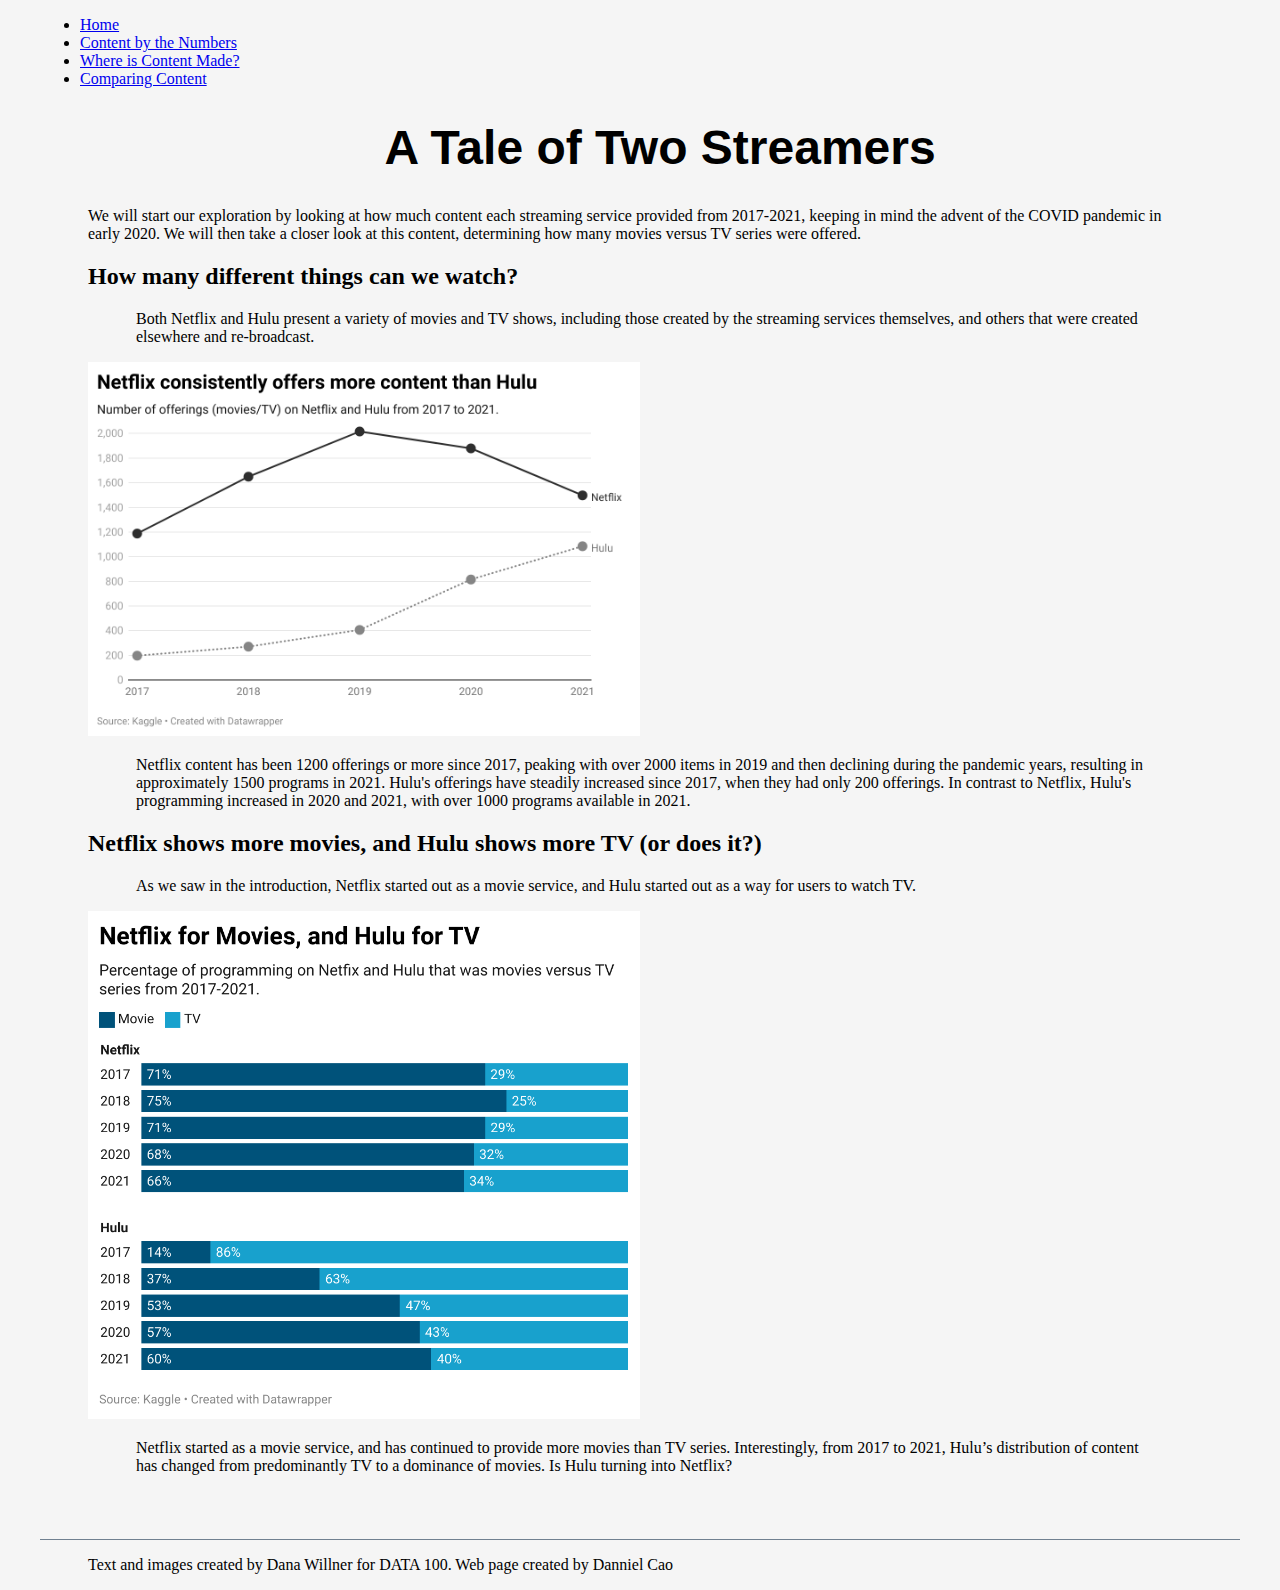
==== index.html/numbers.html @ 7a03aa73 "Add files via upload" ====
<!DOCTYPE html>
<html>

    <head>
        <meta charset="utf-8">
        <meta name="viewport" content="width=device-width">
        <title>Content Numbers</title>
        <link rel="stylesheet" href="css/style.css">
    </head>
    <header>
        <ul>
            <li><a href="index.html">Home</a></li>
            <li><a href="numbers.html">Content by the Numbers</a></li>
            <li><a href="where.html">Where is Content Made?</a></li>
            <li><a href="pandemic.html">Comparing Content</a></li>
            <h1>A Tale of Two Streamers</h1>
        </ul>
    </header>
    <body>
        <header>
        </header>
        <main>
            <p>
            We will start our exploration by looking at how much content each streaming service
            provided from 2017-2021, keeping in mind the advent of the COVID pandemic in early
            2020. We will then take a closer look at this content, determining how many movies
            versus TV series were offered.
            </p>

            <section>
                <h2>How many different things can we watch?</h2>
                <p>
                Both Netflix and Hulu present a variety of movies and TV shows, including those
                created by the streaming services themselves, and others that were created
                elsewhere and re-broadcast.
                </p>
                <img src="img/content_amount.png" alt="" width="50%">
                <p>
                Netflix content has been 1200 offerings or more since 2017, peaking with over 2000
                items in 2019 and then declining during the pandemic years, resulting in
                approximately 1500 programs in 2021. Hulu's offerings have steadily increased since
                2017, when they had only 200 offerings. In contrast to Netflix, Hulu's programming
                increased in 2020 and 2021, with over 1000 programs available in 2021.
                </p>
            </section>

            <section>
                <h2>Netflix shows more movies, and Hulu shows more TV (or does it?)</h2>
                <p>
                As we saw in the introduction, Netflix started out as a movie service, and Hulu
                started out as a way for users to watch TV.
                </p>
                <img src="img/movies_vs_tv.png" alt="" width="50%">
                <p>
                Netflix started as a movie service, and has continued to provide more movies than
                TV series. Interestingly, from 2017 to 2021, Hulu’s distribution of content has
                changed from predominantly TV to a dominance of movies. Is Hulu turning into
                Netflix?
                </p>
            </section>
        </main>
        <footer>
            <p>
                Text and images created by Dana Willner for DATA 100. Web page created by Danniel Cao
            </p>
        </footer>
    </body>

</html>
---- index.html/css/style.css ----
/* standard elements */
html {
    background-color: whitesmoke;
    margin-left: 2em;
    margin-right: 2em;
    font-family: Didot, serif;
    font-size: 100%
}

h1 {
    font-size: 3rem;
    font-weight: bold;
    font-family: 'Trebuchet MS', Arial, sans-serif;
    text-align: center;
    margin-left: 25%;
    margin-right: 25%;
}

footer {
    margin-top: 4rem;
    border-top: 0.1rem solid slategrey;
    border-top-width: 0.1rem;
}

cite {
    margin-left: 1em;
    font-size: 90%;
    font-style: italic;
}

image {
    margin: 0.5rem 2rem;
}

section, p {
    margin-left: 3rem;
    margin-right: 3rem;
}

nav {
    background-color: lightsteelblue;
}

nav ul {
    margin: 0;
    padding: 0;
    list-style-type: none;
}

nav li {
    font-family: Arial, Helvetica, sans-serif;
    color: black;
    padding: 0.5em 1em;
}

nav li a {
    text-decoration: none;
    color: black;
}
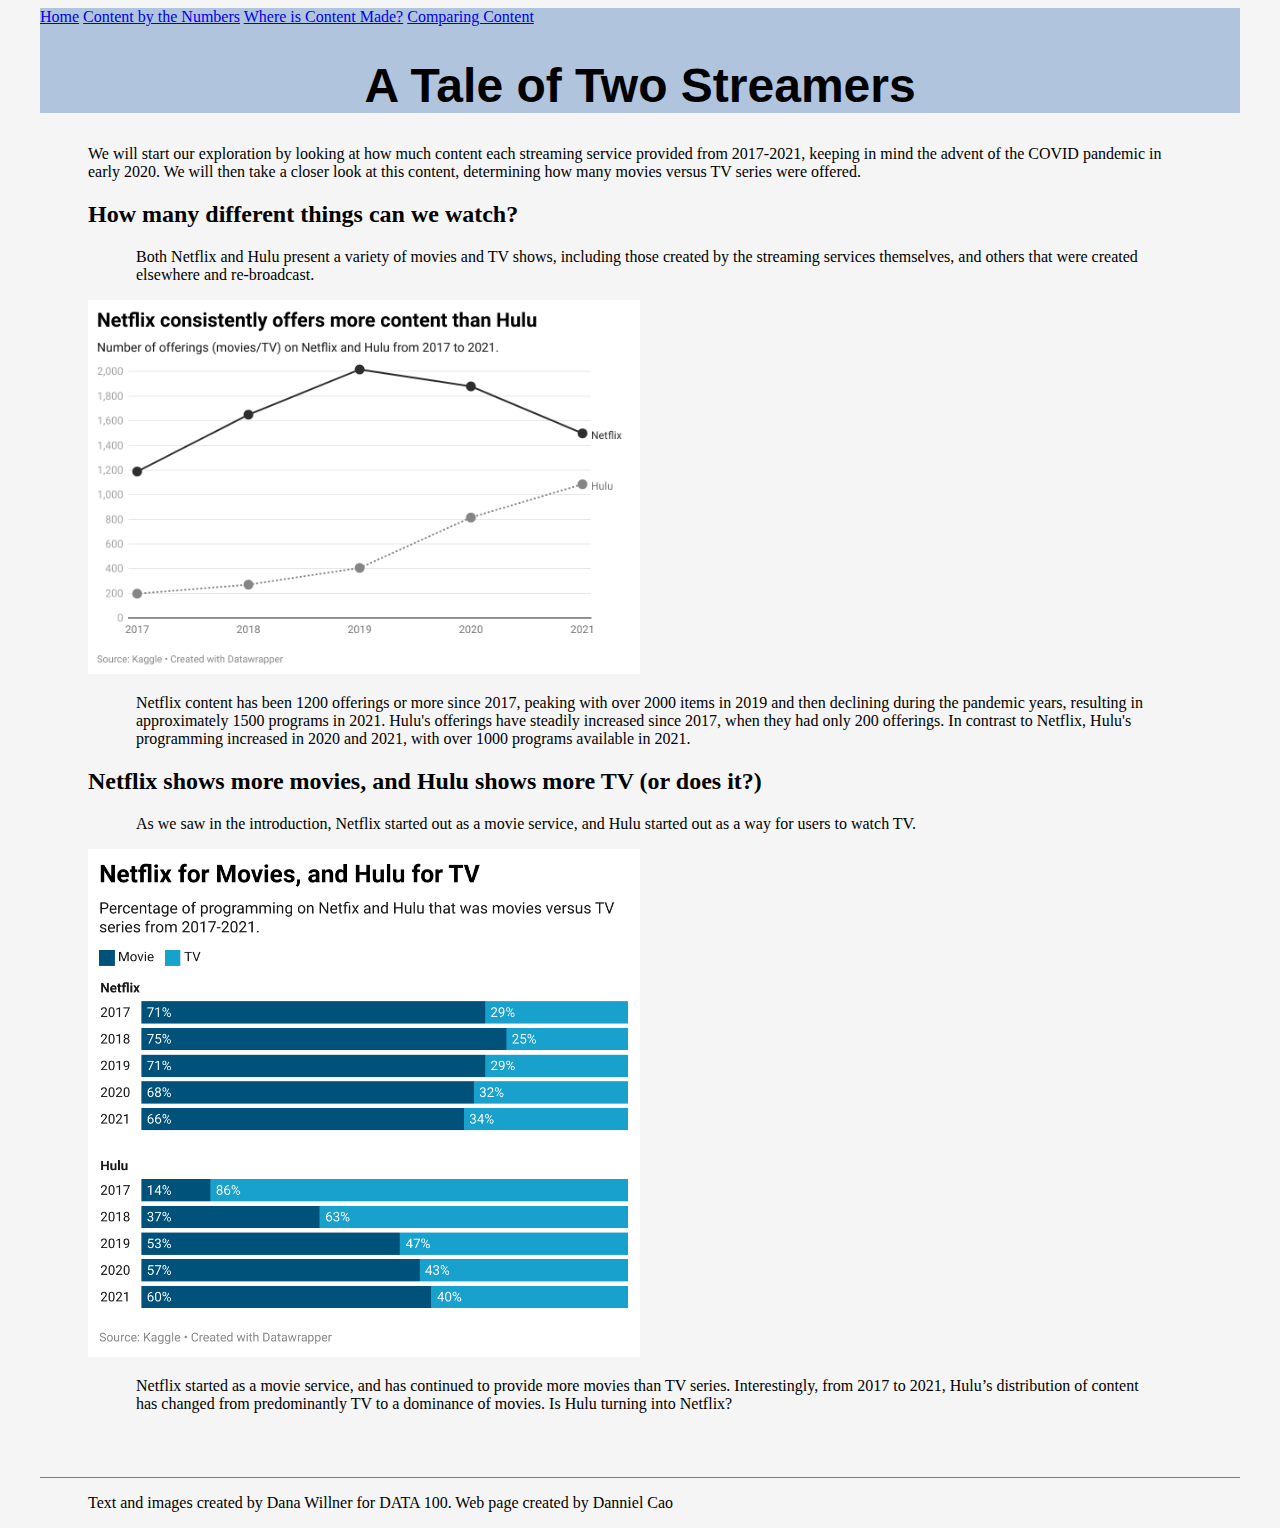
==== commit b997c853: "Add files via upload" ====
--- a/index.html/numbers.html
+++ b/index.html/numbers.html
@@ -8,13 +8,13 @@
         <link rel="stylesheet" href="css/style.css">
     </head>
     <header>
-        <ul>
-            <li><a href="index.html">Home</a></li>
-            <li><a href="numbers.html">Content by the Numbers</a></li>
-            <li><a href="where.html">Where is Content Made?</a></li>
-            <li><a href="pandemic.html">Comparing Content</a></li>
+        <nav>
+            <a href="index.html">Home</a>
+            <a href="numbers.html">Content by the Numbers</a>
+            <a href="where.html">Where is Content Made?</a>
+            <a href="pandemic.html">Comparing Content</a>
             <h1>A Tale of Two Streamers</h1>
-        </ul>
+        </nav>
     </header>
     <body>
         <header>
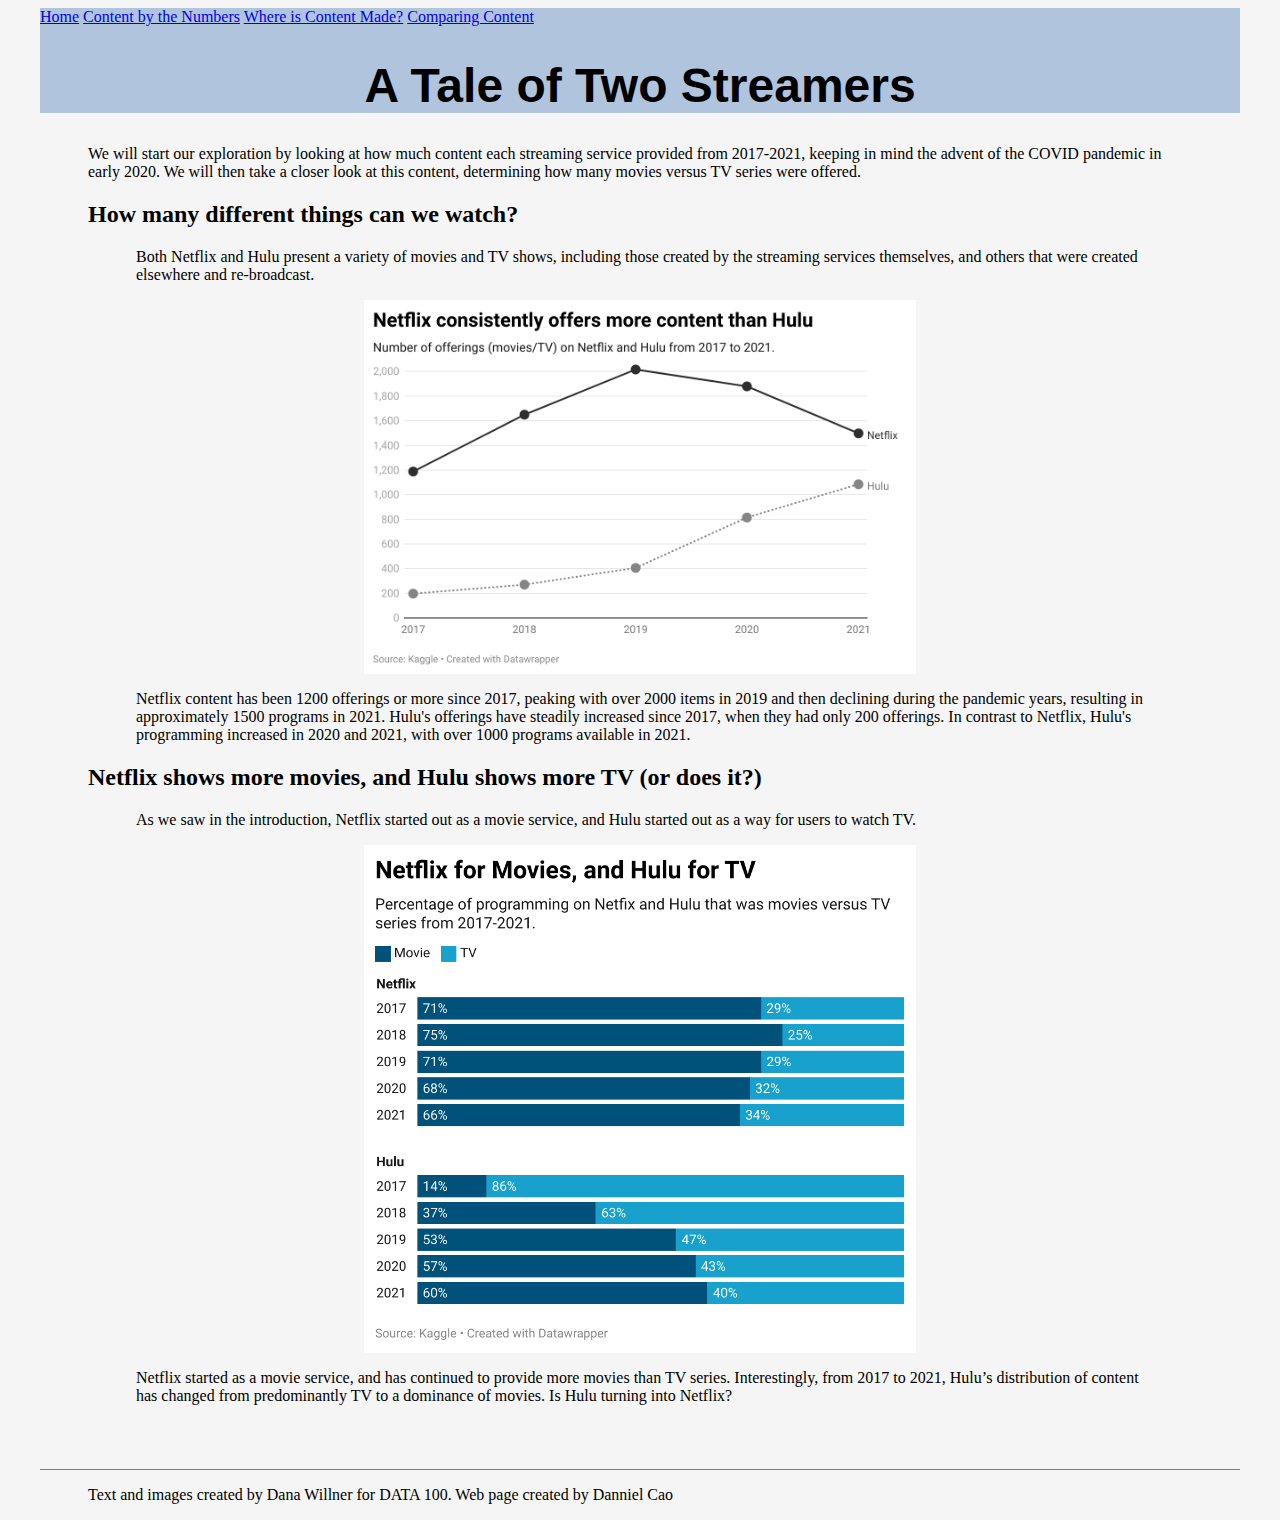
==== commit 80d46ad2: "Add files via upload" ====
--- a/index.html/numbers.html
+++ b/index.html/numbers.html
@@ -34,7 +34,7 @@
                 created by the streaming services themselves, and others that were created
                 elsewhere and re-broadcast.
                 </p>
-                <img src="img/content_amount.png" alt="" width="50%">
+                <img class="center" src="img/content_amount.png" alt="">
                 <p>
                 Netflix content has been 1200 offerings or more since 2017, peaking with over 2000
                 items in 2019 and then declining during the pandemic years, resulting in
@@ -50,7 +50,7 @@
                 As we saw in the introduction, Netflix started out as a movie service, and Hulu
                 started out as a way for users to watch TV.
                 </p>
-                <img src="img/movies_vs_tv.png" alt="" width="50%">
+                <img class="center" src="img/movies_vs_tv.png" alt="">
                 <p>
                 Netflix started as a movie service, and has continued to provide more movies than
                 TV series. Interestingly, from 2017 to 2021, Hulu’s distribution of content has
--- a/index.html/css/style.css
+++ b/index.html/css/style.css
@@ -47,6 +47,21 @@
     list-style-type: none;
 }
 
+nav ul li:hover{
+    background-color: lightskyblue;
+}
+
+a:visited {
+    margin-top: 4rem;
+    border-top: 0.1rem solid slategray;
+    font-size: 0.8rem;
+}
+
+nav ul {
+    display: flex;
+    justify-content: space-between;
+}
+
 nav li {
     font-family: Arial, Helvetica, sans-serif;
     color: black;
@@ -56,4 +71,17 @@
 nav li a {
     text-decoration: none;
     color: black;
+}
+
+.flex {
+    display: flex;
+    align-items: center;
+    justify-content: center;
+}
+
+.center {
+    display: block;
+    margin-left: auto;
+    margin-right: auto;
+    width: 50%;
 }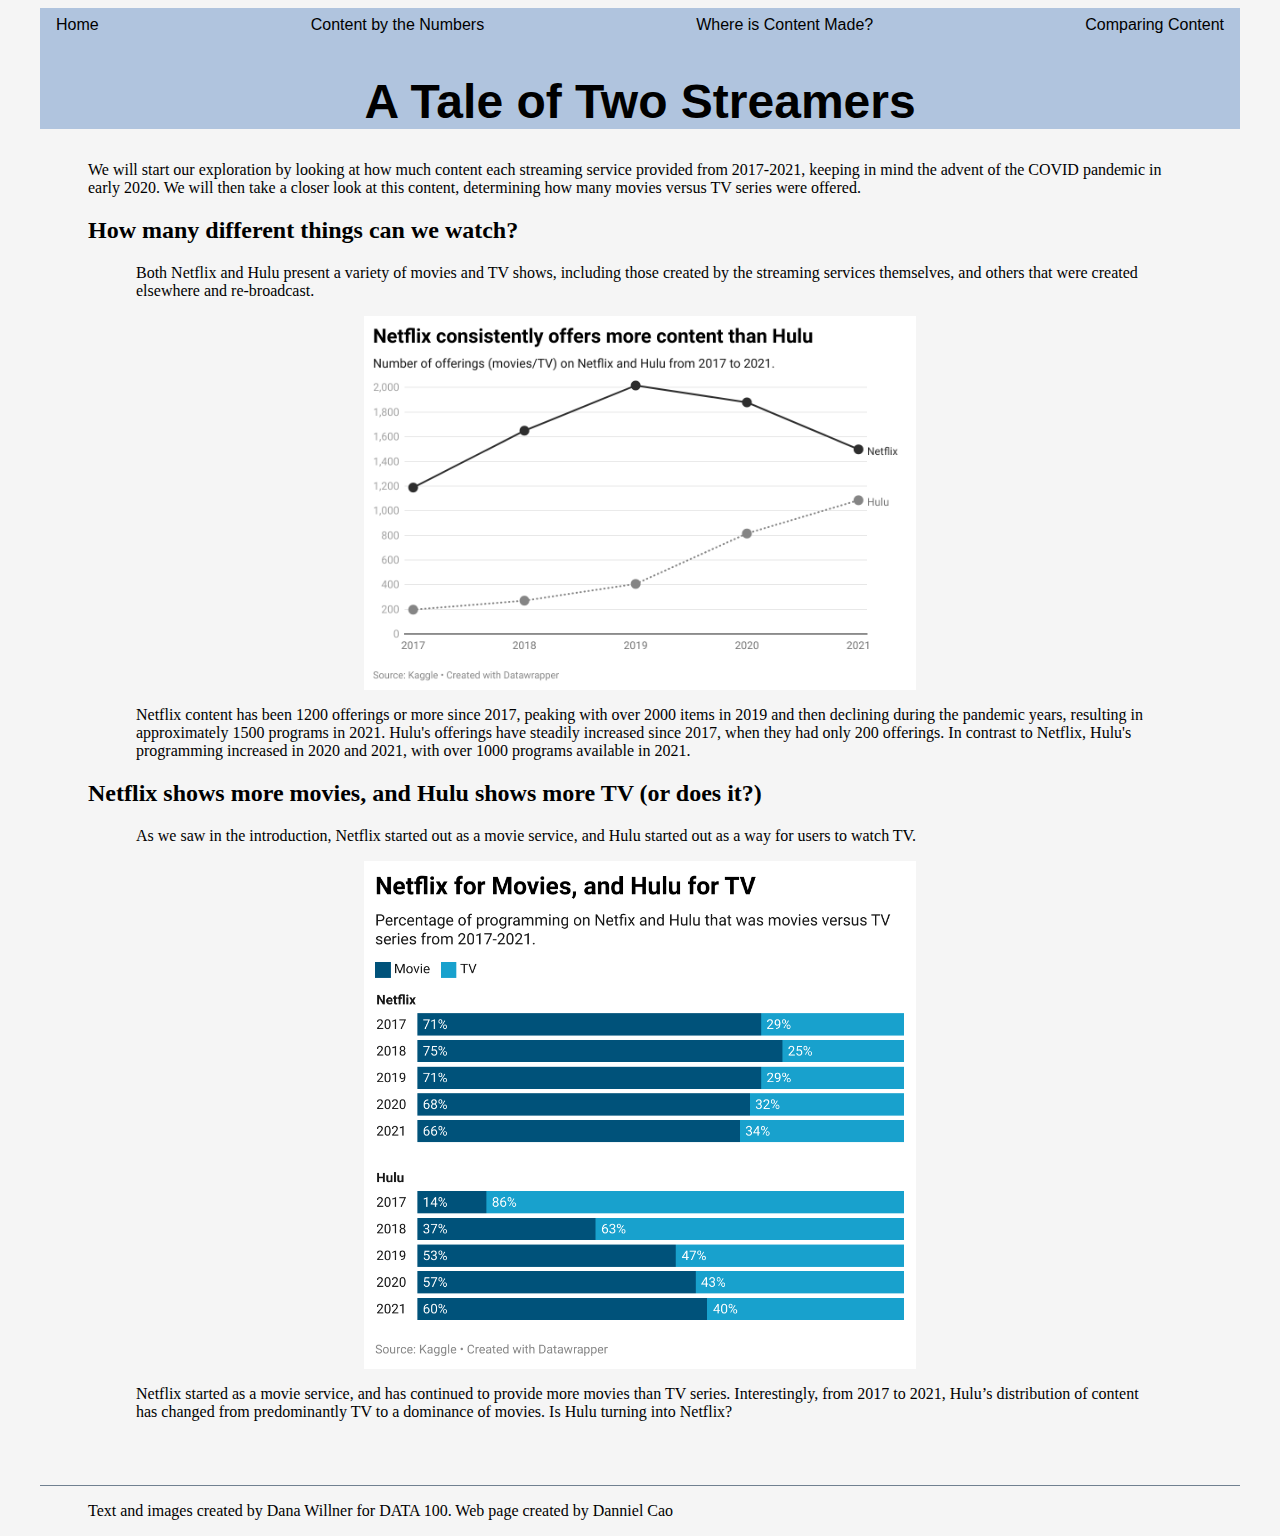
==== commit 0e3736ab: "Add files via upload" ====
--- a/index.html/numbers.html
+++ b/index.html/numbers.html
@@ -9,10 +9,12 @@
     </head>
     <header>
         <nav>
-            <a href="index.html">Home</a>
-            <a href="numbers.html">Content by the Numbers</a>
-            <a href="where.html">Where is Content Made?</a>
-            <a href="pandemic.html">Comparing Content</a>
+            <ul>
+                <li><a href="index.html">Home</a></li>
+                <li><a href="numbers.html">Content by the Numbers</a></li>
+                <li><a href="where.html">Where is Content Made?</a></li>
+                <li><a href="pandemic.html">Comparing Content</a></li>
+            </ul>
             <h1>A Tale of Two Streamers</h1>
         </nav>
     </header>
